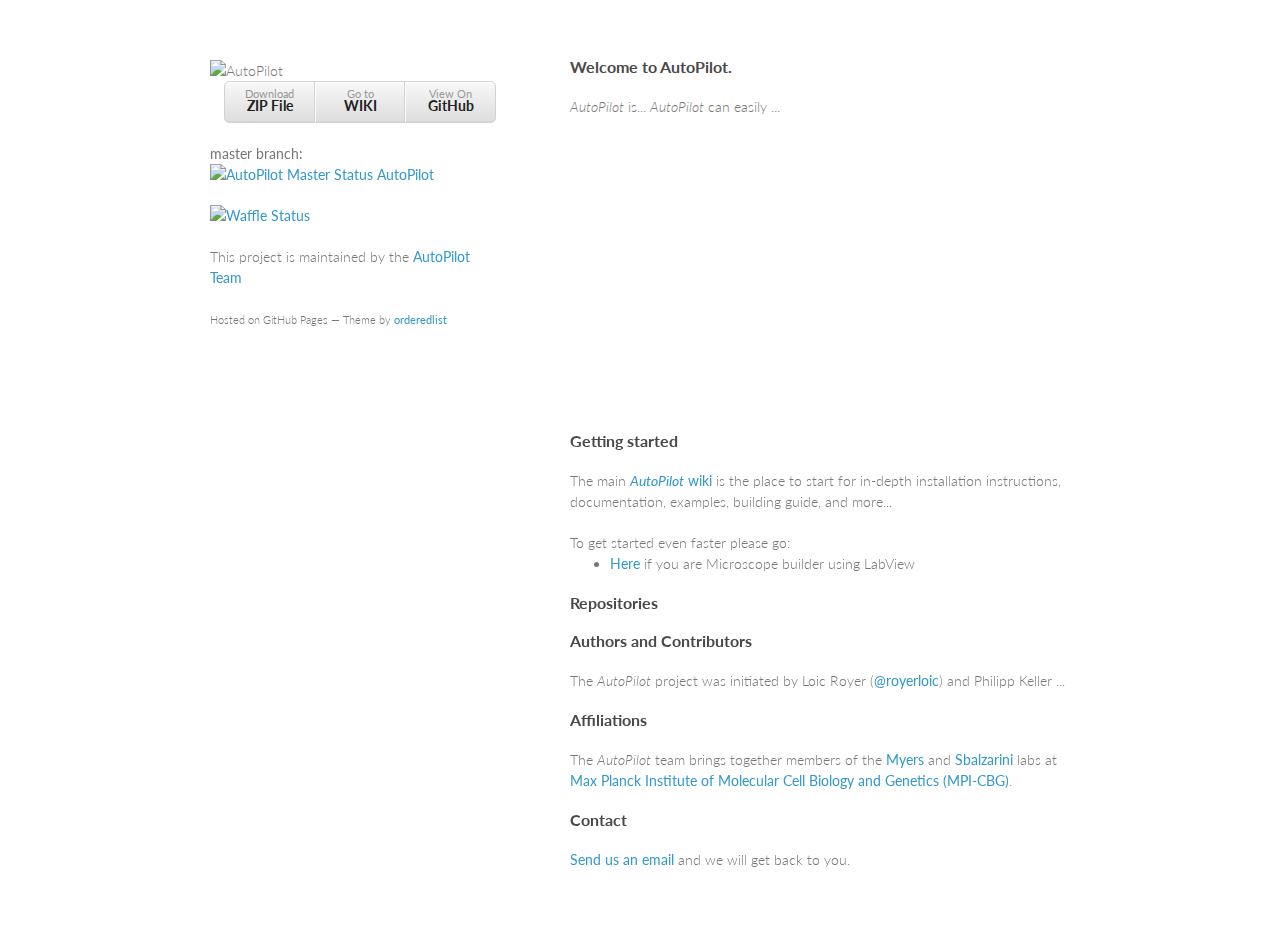
==== index.html @ c9b3cf50 "first version" ====
<!doctype html>
<html>
  <head>
    <meta charset="utf-8">
    <meta http-equiv="X-UA-Compatible" content="chrome=1">
    <title>AutoPilot by AutoPilot</title>

    <link rel="stylesheet" href="stylesheets/styles.css">
    <link rel="stylesheet" href="stylesheets/pygment_trac.css">
    <meta name="viewport" content="width=device-width, initial-scale=1, user-scalable=no">
    <!--[if lt IE 9]>
    <script src="//html5shiv.googlecode.com/svn/trunk/html5.js"></script>
    <![endif]-->
  </head>
  <body>
    <div class="wrapper">
      <header>
        <img src="./images/AutoPilotLogo.png" alt="AutoPilot" align="center">
        
        <div align="center">
          <ul>
            <li><a href="https://github.com/MicroscopeAutoPilot/AutoPilot/zipball/master">Download <strong>ZIP File</strong></a></li>
            <li><a href="http://github.com/MicroscopeAutoPilot/AutoPilot/wiki">Go to <strong>WIKI</strong></a></li>
            <li><a href="https://github.com/MicroscopeAutoPilot/AutoPilot">View On <strong>GitHub</strong></a></li>
          </ul>
        <div/>

        
      </header>
      <section>
        <h3>
<a id="welcome-to-github-pages" class="anchor" href="#welcome-to-github-pages" aria-hidden="true"><span class="octicon octicon-link"></span></a>Welcome to AutoPilot.</h3>

<p><em>AutoPilot</em> is...

<em>AutoPilot</em> can easily ...

<p>
<iframe src="https://player.vimeo.com/video/129251639?autoplay=1&loop=1&title=0&byline=0&portrait=0" width="480" height="270" frameborder="0" webkitallowfullscreen mozallowfullscreen allowfullscreen></iframe>
</p>



<h3>
<a id="start" class="anchor" href="#start" aria-hidden="true"><span class="octicon octicon-link"></span></a>Getting started</h3>

<p>The main <a href="http://github.com/MicroscopeAutoPilot/AutoPilot/wiki
"><em>AutoPilot</em> wiki </a> is the place to start for in-depth installation instructions, documentation, examples, building guide, and more...</p>
To get started even faster please go:
<ul>
    <li><a href="http://github.com/MicroscopeAutoPilot/AutoPilot/wiki">Here</a> if you are Microscope builder using LabView</li>
  
</ul>


<h3>
<a id="repos" class="anchor" href="#repos" aria-hidden="true"><span class="octicon octicon-link"></span></a>Repositories</h3>



<h3>
<a id="authors" class="anchor" href="#authors" aria-hidden="true"><span class="octicon octicon-link"></span></a>Authors and Contributors</h3>

<p>The <em>AutoPilot</em> project was initiated by Loic Royer (<a href="https://github.com/royerloic" class="user-mention">@royerloic</a>) and Philipp Keller ... </p>




<h3>
<a id="Acknowledgements" class="anchor" href="#ack" aria-hidden="true"><span class="octicon octicon-link"></span></a>Affiliations</h3>

<p>The <em>AutoPilot</em> team brings together members of the <a href="http://www.mpi-cbg.de/research/research-groups/gene-myers.html">Myers</a> and 
  <a href="http://mosaic.mpi-cbg.de">Sbalzarini</a> labs at <a href="http://www.mpi-cbg.de">Max Planck Institute of Molecular Cell Biology and Genetics (MPI-CBG)</a>.</p>
<h3>
<a id="support-or-contact" class="anchor" href="#support-or-contact" aria-hidden="true"><span class="octicon octicon-link"></span></a>Contact</h3>

<p><a href="mailto:royer@mpi-cbg.de">Send us an email</a> and we will get back to you.</p>
      </section>
      <footer>
        <p>
          <b>master branch:</b><br>
          <a href="https://travis-ci.org/MicroscopeAutoPilot/AutoPilot"><img src="http://travis-ci.org/MicroscopeAutoPilot/AutoPilot.svg?branch=master" alt="AutoPilot Master Status" >  AutoPilot</a><br>
        </p>

        <p>
          <a href="https://waffle.io/MicroscopeAutoPilot/AutoPilot">
            <img src="https://badge.waffle.io/MicroscopeAutoPilot/AutoPilot.svg?label=ready&title=Ready" alt="Waffle Status" >
          </a>
        </p>

        <p>This project is maintained by the <a href="https://github.com/MicroscopeAutoPilot">AutoPilot Team</a></p>
        <p><small>Hosted on GitHub Pages &mdash; Theme by <a href="https://github.com/orderedlist">orderedlist</a></small></p>
      </footer>
    </div>
    <script src="javascripts/scale.fix.js"></script>
              <script type="text/javascript">
            var gaJsHost = (("https:" == document.location.protocol) ? "https://ssl." : "http://www.");
            document.write(unescape("%3Cscript src='" + gaJsHost + "google-analytics.com/ga.js' type='text/javascript'%3E%3C/script%3E"));
          </script>
          <script type="text/javascript">
            try {
              var pageTracker = _gat._getTracker("UA-75525303-1");
            pageTracker._trackPageview();
            } catch(err) {}
          </script>

  </body>
</html>
---- stylesheets/styles.css ----
@import url(https://fonts.googleapis.com/css?family=Lato:300italic,700italic,300,700);

body {
  padding:50px;
  font:14px/1.5 Lato, "Helvetica Neue", Helvetica, Arial, sans-serif;
  color:#777;
  font-weight:300;
}

h1, h2, h3, h4, h5, h6 {
  color:#222;
  margin:0 0 20px;
}

p, ul, ol, table, pre, dl {
  margin:0 0 20px;
}

h1, h2, h3 {
  line-height:1.1;
}

h1 {
  font-size:28px;
}

h2 {
  color:#393939;
}

h3, h4, h5, h6 {
  color:#494949;
}

a {
  color:#39c;
  font-weight:400;
  text-decoration:none;
}

a small {
  font-size:11px;
  color:#777;
  margin-top:-0.6em;
  display:block;
}

.wrapper {
  width:860px;
  margin:0 auto;
}

blockquote {
  border-left:1px solid #e5e5e5;
  margin:0;
  padding:0 0 0 20px;
  font-style:italic;
}

code, pre {
  font-family:Monaco, Bitstream Vera Sans Mono, Lucida Console, Terminal;
  color:#333;
  font-size:12px;
}

pre {
  padding:8px 15px;
  background: #f8f8f8;  
  border-radius:5px;
  border:1px solid #e5e5e5;
  overflow-x: auto;
}

table {
  width:100%;
  border-collapse:collapse;
}

th, td {
  text-align:left;
  padding:5px 10px;
  border-bottom:1px solid #e5e5e5;
}

dt {
  color:#444;
  font-weight:700;
}

th {
  color:#444;
}

img {
  max-width:100%;
}

header {
  width:300px;
  float:left;
  position:static;
}

header ul {
  list-style:none;
  height:40px;
  
  padding:0;
  
  background: #eee;
  background: -moz-linear-gradient(top, #f8f8f8 0%, #dddddd 100%);
  background: -webkit-gradient(linear, left top, left bottom, color-stop(0%,#f8f8f8), color-stop(100%,#dddddd));
  background: -webkit-linear-gradient(top, #f8f8f8 0%,#dddddd 100%);
  background: -o-linear-gradient(top, #f8f8f8 0%,#dddddd 100%);
  background: -ms-linear-gradient(top, #f8f8f8 0%,#dddddd 100%);
  background: linear-gradient(top, #f8f8f8 0%,#dddddd 100%);
  
  border-radius:5px;
  border:1px solid #d2d2d2;
  box-shadow:inset #fff 0 1px 0, inset rgba(0,0,0,0.03) 0 -1px 0;
  width:270px;
}

header li {
  width:89px;
  float:left;
  border-right:1px solid #d2d2d2;
  height:40px;
}

header ul a {
  line-height:1;
  font-size:11px;
  color:#999;
  display:block;
  text-align:center;
  padding-top:6px;
  height:40px;
}

strong {
  color:#222;
  font-weight:700;
}

header ul li + li {
  width:88px;
  border-left:1px solid #fff;
}

header ul li + li + li {
  border-right:none;
  width:89px;
}

header ul a strong {
  font-size:14px;
  display:block;
  color:#222;
}

section {
  width:500px;
  float:right;
  padding-bottom:50px;
}

small {
  font-size:11px;
}

hr {
  border:0;
  background:#e5e5e5;
  height:1px;
  margin:0 0 20px;
}

footer {
  width:270px;
  float:left;
  position:static;
  bottom:50px;
}

@media print, screen and (max-width: 960px) {
  
  div.wrapper {
    width:auto;
    margin:0;
  }
  
  header, section, footer {
    float:none;
    position:static;
    width:auto;
  }
  
  header {
    padding-right:320px;
  }
  
  section {
    border:1px solid #e5e5e5;
    border-width:1px 0;
    padding:20px 0;
    margin:0 0 20px;
  }
  
  header a small {
    display:inline;
  }
  
  header ul {
    position:absolute;
    right:50px;
    top:52px;
  }
}

@media print, screen and (max-width: 720px) {
  body {
    word-wrap:break-word;
  }
  
  header {
    padding:0;
  }
  
  header ul, header p.view {
    position:static;
  }
  
  pre, code {
    word-wrap:normal;
  }
}

@media print, screen and (max-width: 480px) {
  body {
    padding:15px;
  }
  
  header ul {
    display:none;
  }
}

@media print {
  body {
    padding:0.4in;
    font-size:12pt;
    color:#444;
  }
}
---- stylesheets/pygment_trac.css ----
.highlight  { background: #ffffff; }
.highlight .c { color: #999988; font-style: italic } /* Comment */
.highlight .err { color: #a61717; background-color: #e3d2d2 } /* Error */
.highlight .k { font-weight: bold } /* Keyword */
.highlight .o { font-weight: bold } /* Operator */
.highlight .cm { color: #999988; font-style: italic } /* Comment.Multiline */
.highlight .cp { color: #999999; font-weight: bold } /* Comment.Preproc */
.highlight .c1 { color: #999988; font-style: italic } /* Comment.Single */
.highlight .cs { color: #999999; font-weight: bold; font-style: italic } /* Comment.Special */
.highlight .gd { color: #000000; background-color: #ffdddd } /* Generic.Deleted */
.highlight .gd .x { color: #000000; background-color: #ffaaaa } /* Generic.Deleted.Specific */
.highlight .ge { font-style: italic } /* Generic.Emph */
.highlight .gr { color: #aa0000 } /* Generic.Error */
.highlight .gh { color: #999999 } /* Generic.Heading */
.highlight .gi { color: #000000; background-color: #ddffdd } /* Generic.Inserted */
.highlight .gi .x { color: #000000; background-color: #aaffaa } /* Generic.Inserted.Specific */
.highlight .go { color: #888888 } /* Generic.Output */
.highlight .gp { color: #555555 } /* Generic.Prompt */
.highlight .gs { font-weight: bold } /* Generic.Strong */
.highlight .gu { color: #800080; font-weight: bold; } /* Generic.Subheading */
.highlight .gt { color: #aa0000 } /* Generic.Traceback */
.highlight .kc { font-weight: bold } /* Keyword.Constant */
.highlight .kd { font-weight: bold } /* Keyword.Declaration */
.highlight .kn { font-weight: bold } /* Keyword.Namespace */
.highlight .kp { font-weight: bold } /* Keyword.Pseudo */
.highlight .kr { font-weight: bold } /* Keyword.Reserved */
.highlight .kt { color: #445588; font-weight: bold } /* Keyword.Type */
.highlight .m { color: #009999 } /* Literal.Number */
.highlight .s { color: #d14 } /* Literal.String */
.highlight .na { color: #008080 } /* Name.Attribute */
.highlight .nb { color: #0086B3 } /* Name.Builtin */
.highlight .nc { color: #445588; font-weight: bold } /* Name.Class */
.highlight .no { color: #008080 } /* Name.Constant */
.highlight .ni { color: #800080 } /* Name.Entity */
.highlight .ne { color: #990000; font-weight: bold } /* Name.Exception */
.highlight .nf { color: #990000; font-weight: bold } /* Name.Function */
.highlight .nn { color: #555555 } /* Name.Namespace */
.highlight .nt { color: #000080 } /* Name.Tag */
.highlight .nv { color: #008080 } /* Name.Variable */
.highlight .ow { font-weight: bold } /* Operator.Word */
.highlight .w { color: #bbbbbb } /* Text.Whitespace */
.highlight .mf { color: #009999 } /* Literal.Number.Float */
.highlight .mh { color: #009999 } /* Literal.Number.Hex */
.highlight .mi { color: #009999 } /* Literal.Number.Integer */
.highlight .mo { color: #009999 } /* Literal.Number.Oct */
.highlight .sb { color: #d14 } /* Literal.String.Backtick */
.highlight .sc { color: #d14 } /* Literal.String.Char */
.highlight .sd { color: #d14 } /* Literal.String.Doc */
.highlight .s2 { color: #d14 } /* Literal.String.Double */
.highlight .se { color: #d14 } /* Literal.String.Escape */
.highlight .sh { color: #d14 } /* Literal.String.Heredoc */
.highlight .si { color: #d14 } /* Literal.String.Interpol */
.highlight .sx { color: #d14 } /* Literal.String.Other */
.highlight .sr { color: #009926 } /* Literal.String.Regex */
.highlight .s1 { color: #d14 } /* Literal.String.Single */
.highlight .ss { color: #990073 } /* Literal.String.Symbol */
.highlight .bp { color: #999999 } /* Name.Builtin.Pseudo */
.highlight .vc { color: #008080 } /* Name.Variable.Class */
.highlight .vg { color: #008080 } /* Name.Variable.Global */
.highlight .vi { color: #008080 } /* Name.Variable.Instance */
.highlight .il { color: #009999 } /* Literal.Number.Integer.Long */

.type-csharp .highlight .k { color: #0000FF }
.type-csharp .highlight .kt { color: #0000FF }
.type-csharp .highlight .nf { color: #000000; font-weight: normal }
.type-csharp .highlight .nc { color: #2B91AF }
.type-csharp .highlight .nn { color: #000000 }
.type-csharp .highlight .s { color: #A31515 }
.type-csharp .highlight .sc { color: #A31515 }
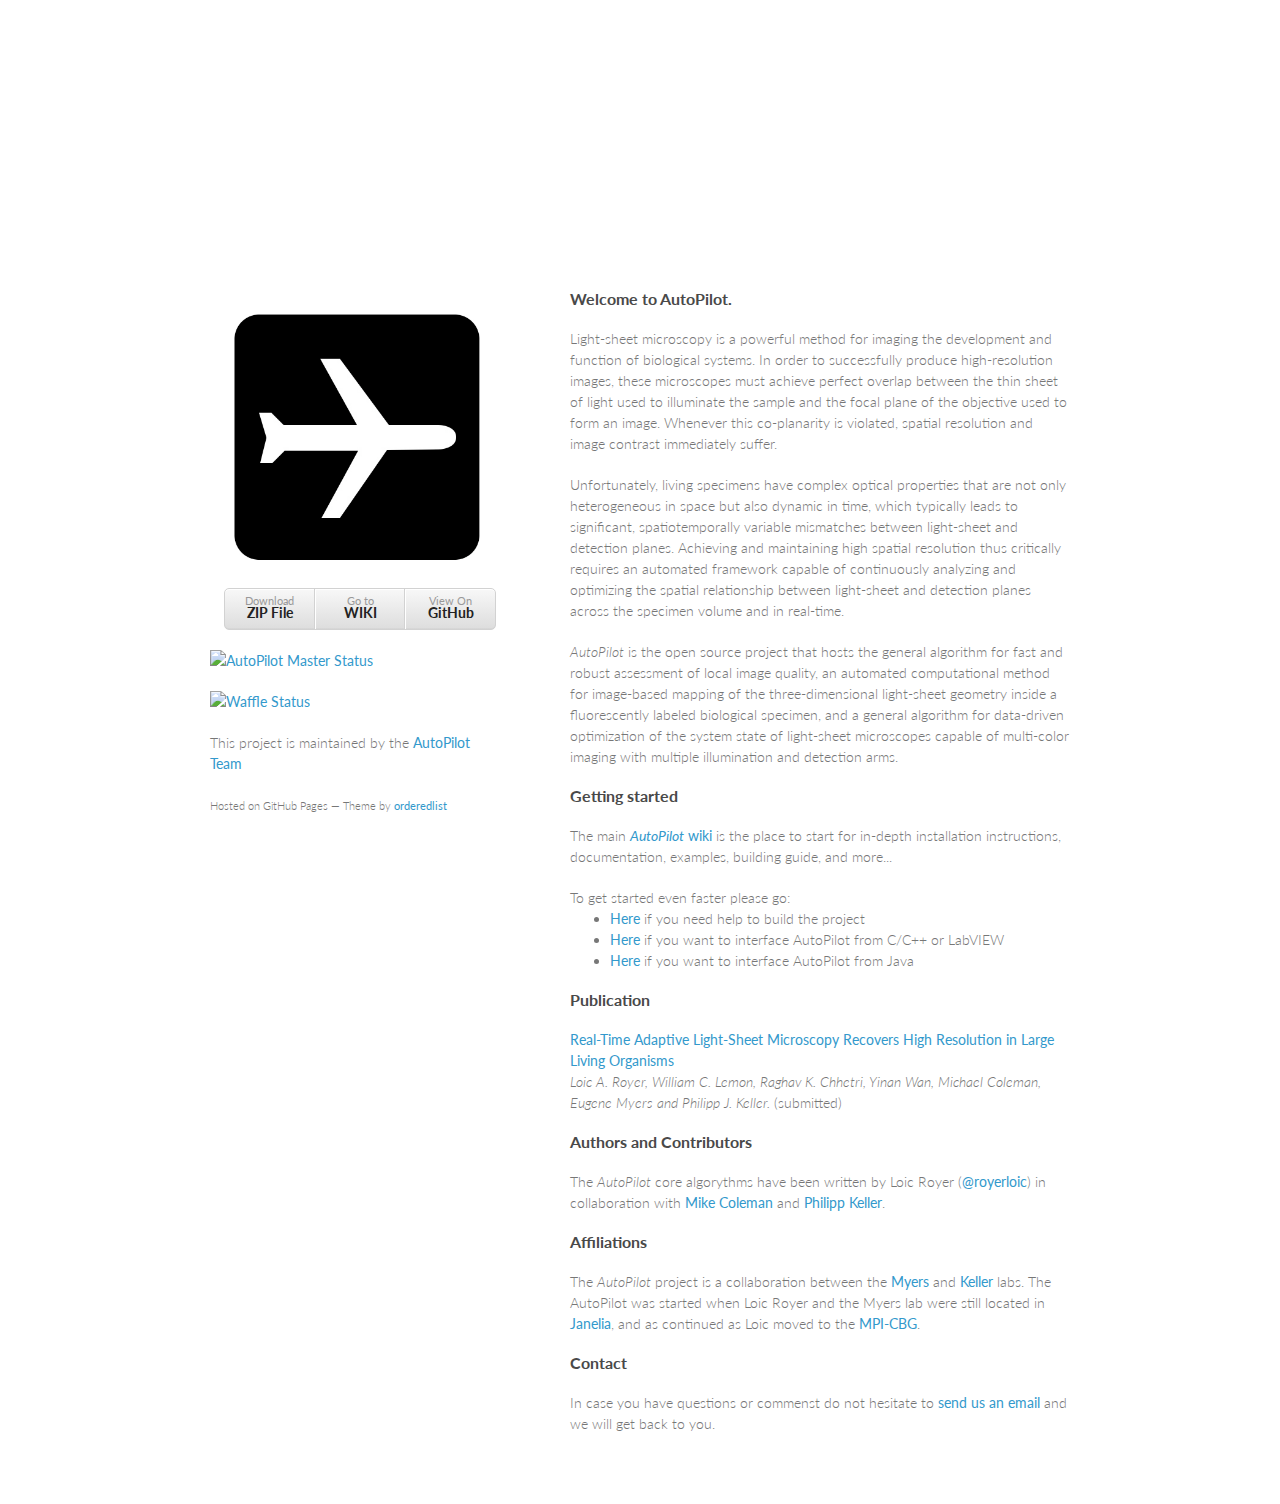
==== commit acab32bc: "first version of website" ====
--- a/index.html
+++ b/index.html
@@ -15,13 +15,13 @@
   <body>
     <div class="wrapper">
       <header>
-        <img src="./images/AutoPilotLogo.png" alt="AutoPilot" align="center">
+        <img src="./images/AutoPilotLogo.jpg" alt="AutoPilot" align="center">
         
         <div align="center">
           <ul>
-            <li><a href="https://github.com/MicroscopeAutoPilot/AutoPilot/zipball/master">Download <strong>ZIP File</strong></a></li>
+            <li><a href="http://github.com/MicroscopeAutoPilot/AutoPilot/zipball/master">Download <strong>ZIP File</strong></a></li>
             <li><a href="http://github.com/MicroscopeAutoPilot/AutoPilot/wiki">Go to <strong>WIKI</strong></a></li>
-            <li><a href="https://github.com/MicroscopeAutoPilot/AutoPilot">View On <strong>GitHub</strong></a></li>
+            <li><a href="http://github.com/MicroscopeAutoPilot/AutoPilot">View On <strong>GitHub</strong></a></li>
           </ul>
         <div/>
 
@@ -29,16 +29,18 @@
       </header>
       <section>
         <h3>
+
+<div class="video"> 
+<iframe src="http://player.vimeo.com/video/160347546?autoplay=1&loop=1&title=0&byline=0&portrait=0" width="1024" height="270" frameborder="0" webkitallowfullscreen mozallowfullscreen allowfullscreen></iframe>
+</div>
+
 <a id="welcome-to-github-pages" class="anchor" href="#welcome-to-github-pages" aria-hidden="true"><span class="octicon octicon-link"></span></a>Welcome to AutoPilot.</h3>
 
-<p><em>AutoPilot</em> is...
+<p>Light-sheet microscopy is a powerful method for imaging the development and function of biological systems. In order to successfully produce high-resolution images, these microscopes must achieve perfect overlap between the thin sheet of light used to illuminate the sample and the focal plane of the objective used to form an image. Whenever this co-planarity is violated, spatial resolution and image contrast immediately suffer. </p>
 
-<em>AutoPilot</em> can easily ...
+<p>Unfortunately, living specimens have complex optical properties that are not only heterogeneous in space but also dynamic in time, which typically leads to significant, spatiotemporally variable mismatches between light-sheet and detection planes. Achieving and maintaining high spatial resolution thus critically requires an automated framework capable of continuously analyzing and optimizing the spatial relationship between light-sheet and detection planes across the specimen volume and in real-time. </p>
 
-<p>
-<iframe src="https://player.vimeo.com/video/129251639?autoplay=1&loop=1&title=0&byline=0&portrait=0" width="480" height="270" frameborder="0" webkitallowfullscreen mozallowfullscreen allowfullscreen></iframe>
-</p>
-
+<p><em>AutoPilot</em> is the open source project that hosts the general algorithm for fast and robust assessment of local image quality, an automated computational method for image-based mapping of the three-dimensional light-sheet geometry inside a fluorescently labeled biological specimen, and a general algorithm for data-driven optimization of the system state of light-sheet microscopes capable of multi-color imaging with multiple illumination and detection arms.</p> 
 
 
 <h3>
@@ -48,20 +50,29 @@
 "><em>AutoPilot</em> wiki </a> is the place to start for in-depth installation instructions, documentation, examples, building guide, and more...</p>
 To get started even faster please go:
 <ul>
-    <li><a href="http://github.com/MicroscopeAutoPilot/AutoPilot/wiki">Here</a> if you are Microscope builder using LabView</li>
+    <li><a href="http://github.com/MicroscopeAutoPilot/AutoPilot/wiki/howtobuild">Here</a> if you need help to build the project</li>
+  
+    <li><a href="http://github.com/MicroscopeAutoPilot/AutoPilot/wiki/howtobuild">Here</a> if you want to interface AutoPilot from C/C++ or LabVIEW </li>
+
+    <li><a href="http://github.com/MicroscopeAutoPilot/AutoPilot/wiki/javaapi">Here</a> if you want to interface AutoPilot from Java </li>
   
 </ul>
 
 
 <h3>
-<a id="repos" class="anchor" href="#repos" aria-hidden="true"><span class="octicon octicon-link"></span></a>Repositories</h3>
+<a id="Acknowledgements" class="anchor" href="#ack" aria-hidden="true"><span class="octicon octicon-link"></span></a>Publication</h3>
 
-
+<p>
+  <b><a href="https://clearvolume.github.io/"> Real-Time Adaptive Light-Sheet Microscopy Recovers High Resolution in Large Living Organisms</a></b><br>
+  <i>Loic A. Royer, William C. Lemon, Raghav K. Chhetri, Yinan Wan, Michael Coleman, Eugene Myers and Philipp J. Keller.
+ </i>
+  (submitted)
+</p>
 
 <h3>
 <a id="authors" class="anchor" href="#authors" aria-hidden="true"><span class="octicon octicon-link"></span></a>Authors and Contributors</h3>
 
-<p>The <em>AutoPilot</em> project was initiated by Loic Royer (<a href="https://github.com/royerloic" class="user-mention">@royerloic</a>) and Philipp Keller ... </p>
+<p>The <em>AutoPilot</em> core algorythms have been written by Loic Royer (<a href="http://github.com/royerloic" class="user-mention">@royerloic</a>) in collaboration with <a href="http://www.colemantech.com/">Mike Coleman</a> and <a href="http://www.janelia.org/lab/keller-lab">Philipp Keller</a>.  </p>
 
 
 
@@ -69,27 +80,25 @@
 <h3>
 <a id="Acknowledgements" class="anchor" href="#ack" aria-hidden="true"><span class="octicon octicon-link"></span></a>Affiliations</h3>
 
-<p>The <em>AutoPilot</em> team brings together members of the <a href="http://www.mpi-cbg.de/research/research-groups/gene-myers.html">Myers</a> and 
-  <a href="http://mosaic.mpi-cbg.de">Sbalzarini</a> labs at <a href="http://www.mpi-cbg.de">Max Planck Institute of Molecular Cell Biology and Genetics (MPI-CBG)</a>.</p>
+<p>The <em>AutoPilot</em> project is a collaboration between the <a href="http://www.mpi-cbg.de/research/research-groups/gene-myers.html">Myers</a> and 
+  <a href="http://www.janelia.org/lab/keller-lab">Keller</a> labs. The AutoPilot was started when Loic Royer and the Myers lab were still located in <a href="http://www.janelia.org/">Janelia</a>, and as continued as Loic  moved to the <a href="http://www.mpi-cbg.de/home/">MPI-CBG</a>.</p>
 <h3>
 <a id="support-or-contact" class="anchor" href="#support-or-contact" aria-hidden="true"><span class="octicon octicon-link"></span></a>Contact</h3>
 
-<p><a href="mailto:royer@mpi-cbg.de">Send us an email</a> and we will get back to you.</p>
+<p>In case you have questions or commenst do not hesitate to <a href="mailto:royer@mpi-cbg.de">send us an email</a> and we will get back to you.</p>
       </section>
       <footer>
         <p>
-          <b>master branch:</b><br>
-          <a href="https://travis-ci.org/MicroscopeAutoPilot/AutoPilot"><img src="http://travis-ci.org/MicroscopeAutoPilot/AutoPilot.svg?branch=master" alt="AutoPilot Master Status" >  AutoPilot</a><br>
+          <a href="http://travis-ci.org/MicroscopeAutoPilot/AutoPilot"><img src="http://travis-ci.org/MicroscopeAutoPilot/AutoPilot.svg?branch=master" alt="AutoPilot Master Status" ></a><br>
         </p>
-
         <p>
-          <a href="https://waffle.io/MicroscopeAutoPilot/AutoPilot">
-            <img src="https://badge.waffle.io/MicroscopeAutoPilot/AutoPilot.svg?label=ready&title=Ready" alt="Waffle Status" >
+          <a href="http://waffle.io/MicroscopeAutoPilot/AutoPilot">
+            <img src="http://badge.waffle.io/MicroscopeAutoPilot/AutoPilot.svg?label=ready&title=Ready" alt="Waffle Status" >
           </a>
         </p>
 
-        <p>This project is maintained by the <a href="https://github.com/MicroscopeAutoPilot">AutoPilot Team</a></p>
-        <p><small>Hosted on GitHub Pages &mdash; Theme by <a href="https://github.com/orderedlist">orderedlist</a></small></p>
+        <p>This project is maintained by the <a href="http://github.com/MicroscopeAutoPilot">AutoPilot Team</a></p>
+        <p><small>Hosted on GitHub Pages &mdash; Theme by <a href="http://github.com/orderedlist">orderedlist</a></small></p>
       </footer>
     </div>
     <script src="javascripts/scale.fix.js"></script>
--- a/stylesheets/styles.css
+++ b/stylesheets/styles.css
@@ -1,11 +1,20 @@
 @import url(https://fonts.googleapis.com/css?family=Lato:300italic,700italic,300,700);
 
 body {
+  margin-top:240px;
   padding:50px;
   font:14px/1.5 Lato, "Helvetica Neue", Helvetica, Arial, sans-serif;
   color:#777;
   font-weight:300;
 }
+
+.video {
+        position: absolute;
+        margin: 0 0 0 -512px;
+        left: 50%;
+        top: 0px;
+        width: 100%;
+        height: 100%}
 
 h1, h2, h3, h4, h5, h6 {
   color:#222;
